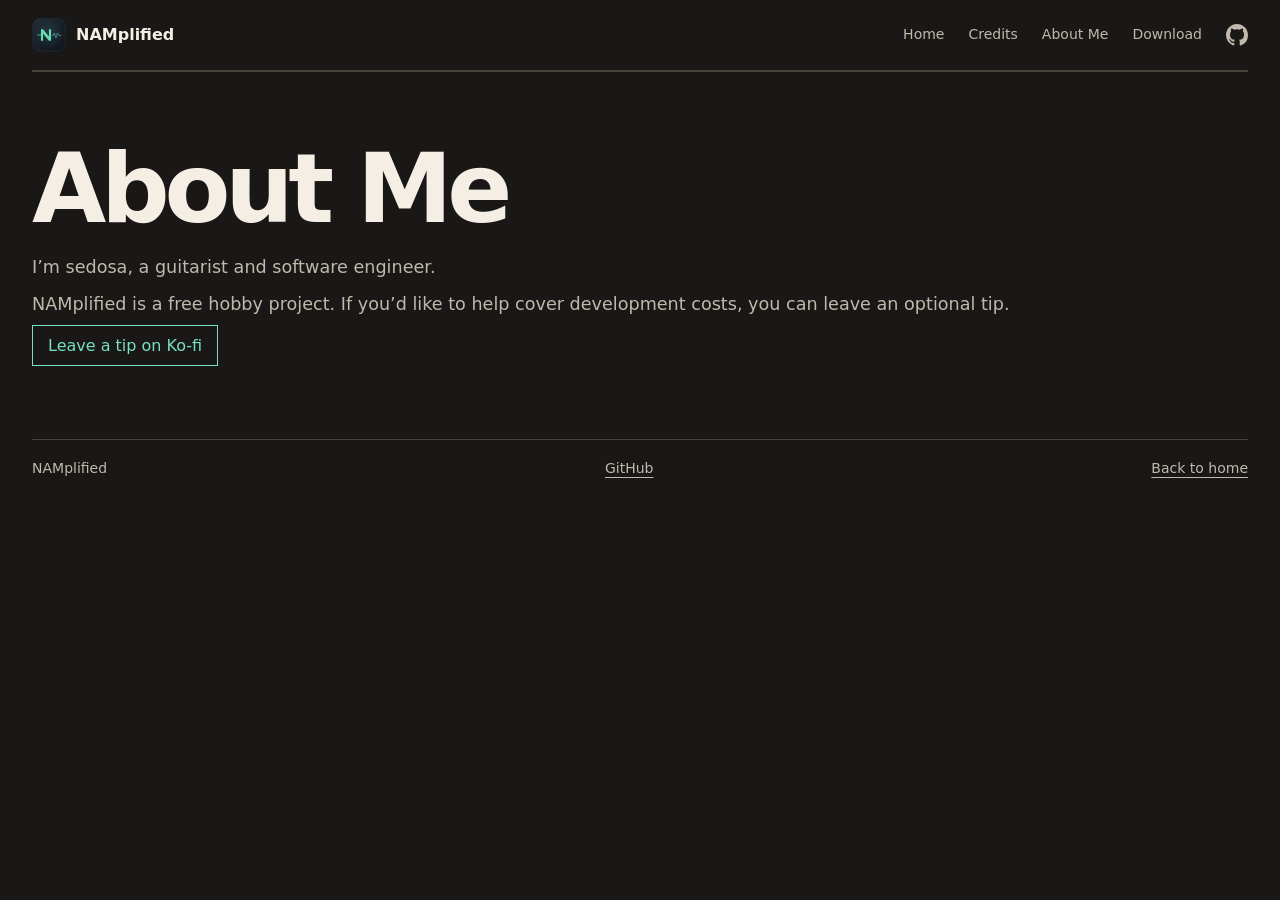
==== about.html @ 408299df "Update NAMplified website and add subpages" ====
<!doctype html>
<html lang="en">
<head>
<meta charset="utf-8">
<meta name="viewport" content="width=device-width, initial-scale=1">
<meta name="description" content="Meet sedosa, the guitarist and software engineer behind NAMplified.">
<title>About Me | NAMplified</title>
<link rel="icon" href="./assets/icon.svg" type="image/svg+xml">
<link rel="stylesheet" href="./style.css?v=3d162f4a30a9">
</head>
<body>
<header class="wrap">
<a class="brand" href="./"><img src="./assets/icon.svg" width="34" height="34" alt="">NAMplified</a>
<nav aria-label="Main navigation"><a href="./index.html">Home</a><a href="./credits.html">Credits</a><a href="./about.html" aria-current="page">About Me</a><a href="./download.html">Download</a>
<a href="https://github.com/sedosa-guitar/namplified" title="NAMplified on GitHub" aria-label="NAMplified on GitHub" style="display: inline-flex; align-items: center">
<svg aria-hidden="true" width="22" height="22" viewBox="0 0 16 16" fill="currentColor">
<path d="M8 0C3.58 0 0 3.58 0 8c0 3.54 2.29 6.53 5.47 7.59.4.07.55-.17.55-.38 0-.19-.01-.82-.01-1.49-2.01.37-2.53-.49-2.69-.94-.09-.23-.48-.94-.82-1.13-.28-.15-.68-.52-.01-.53.63-.01 1.08.58 1.23.82.72 1.21 1.87.87 2.33.66.07-.52.28-.87.51-1.07-1.78-.2-3.64-.89-3.64-3.95 0-.87.31-1.59.82-2.15-.08-.2-.36-1.02.08-2.12 0 0 .67-.21 2.2.82a7.65 7.65 0 0 1 4 0c1.53-1.04 2.2-.82 2.2-.82.44 1.1.16 1.92.08 2.12.51.56.82 1.27.82 2.15 0 3.07-1.87 3.75-3.65 3.95.29.25.54.73.54 1.48 0 1.07-.01 1.93-.01 2.2 0 .21.15.46.55.38A8 8 0 0 0 16 8c0-4.42-3.58-8-8-8Z"/>
</svg>
</a>
</nav>
</header>
<main>
<section id="about" class="wrap rig">
  <h1>About Me</h1>
  <p class="lede">I’m sedosa, a guitarist and software engineer.</p>
  <p class="lede">NAMplified is a free hobby project. If you’d like to help cover development costs, you can leave an optional tip.</p>
  <p><a class="button" href="https://ko-fi.com/sedosa">Leave a tip on Ko-fi</a></p>
</section>
</main>
<footer class="wrap" style="flex-wrap: wrap">
  <span>NAMplified</span>
  <a href="https://github.com/sedosa-guitar/namplified">GitHub</a>
  <a href="./">Back to home</a>
</footer>
</body>
</html>
---- style.css ----
:root {
  color-scheme: dark;
  --background: #191817;
  --surface: #22201e;
  --text: #f4eee5;
  --muted: #c1b8ac;
  --accent: #78dfc1;
  --line: #48423a;
}

* { box-sizing: border-box; }

body {
  margin: 0;
  background: var(--background);
  color: var(--text);
  font: 16px/1.55 system-ui, sans-serif;
}

a { color: inherit; text-underline-offset: .25em; }
a:focus-visible, summary:focus-visible { outline: 2px solid var(--accent); outline-offset: 4px; }
img { display: block; width: 100%; height: auto; }
.wrap { width: min(1280px, calc(100% - 64px)); margin-inline: auto; }

header, nav, footer, .brand { display: flex; align-items: center; gap: 24px; }
header, footer { justify-content: space-between; flex-wrap: wrap; padding-block: 18px; }
header { border-bottom: 1px solid var(--line); }
nav { flex-wrap: wrap; }
nav a { text-decoration: none; }
nav a:hover { color: var(--accent); }
.brand { gap: 10px; font-weight: 750; text-decoration: none; }
.brand img { width: 34px; }
nav, footer { color: var(--muted); font-size: .875rem; }

.hero {
  display: flex;
  justify-content: space-between;
  align-items: end;
  flex-wrap: wrap;
  gap: 20px 32px;
  padding-block: clamp(32px, 5vw, 72px) 28px;
}

h1, h2, h3 { margin: 0; line-height: 1.12; }
h1 { font-size: clamp(2.7rem, 7.5vw, 6.5rem); letter-spacing: -.055em; }
h2 { font-size: clamp(1.65rem, 3vw, 2.7rem); letter-spacing: -.035em; }
h3 { font-size: 1.15rem; }
h2 small, h3 small { font-size: .75rem; color: var(--accent); font-weight: 600; letter-spacing: 0; }
p, li { color: var(--muted); }
.lede { margin: 10px 0 0; font-size: 1.1rem; }
.button { padding: 10px 15px; border: 1px solid var(--accent); color: var(--accent); text-decoration: none; }
.button:hover { background: var(--accent); color: var(--background); }
.screen { margin-block: 0 clamp(40px, 7vw, 88px); }
.screen, .frame { display: block; border: 1px solid var(--line); border-radius: 4px; overflow: hidden; }
.rig, .release { border-top: 1px solid var(--line); padding-block: clamp(32px, 5vw, 68px); }

.routing { margin-top: 24px; border-top: 1px solid var(--line); }
.routing details { border-bottom: 1px solid var(--line); padding: 0 12px; }
.routing details[open] { background: var(--surface); }
.routing summary { padding: 12px 0; cursor: pointer; font-weight: 700; }
.routing summary::marker { color: var(--accent); }
.routing summary span { color: var(--muted); font-weight: 400; margin-inline-start: 12px; }
.routing a { display: block; margin-bottom: 14px; }

.cab-examples, .builder { display: grid; grid-template-columns: repeat(2, minmax(0, 1fr)); gap: 24px; }
.cab-examples { margin-top: 24px; }
.builder { align-items: center; }
.builder blockquote { margin-inline: 0; padding-inline-start: 14px; border-inline-start: 2px solid var(--accent); color: var(--accent); }
.builder ol { padding-inline-start: 22px; }
.library .frame { max-width: 850px; }
.formats { display: flex; flex-wrap: wrap; gap: 12px 24px; list-style: none; padding: 0; }
.formats li { color: var(--accent); }
footer { border-top: 1px solid var(--line); }

@media (max-width: 760px) {
  .wrap { width: calc(100% - 32px); }
  .cab-examples, .builder { grid-template-columns: 1fr; }
  nav { gap: 12px; }
}

.credits { display: grid; grid-template-columns: repeat(2, minmax(0, 1fr)); gap: 0 24px; margin-block: 24px; }
.credits > div { padding-block: 14px; border-top: 1px solid var(--line); }
.credits dt { font-weight: 700; color: var(--accent); }
.credits dd { margin: 4px 0 0; color: var(--muted); }
@media (max-width: 760px) {
  .credits { grid-template-columns: 1fr; }
}
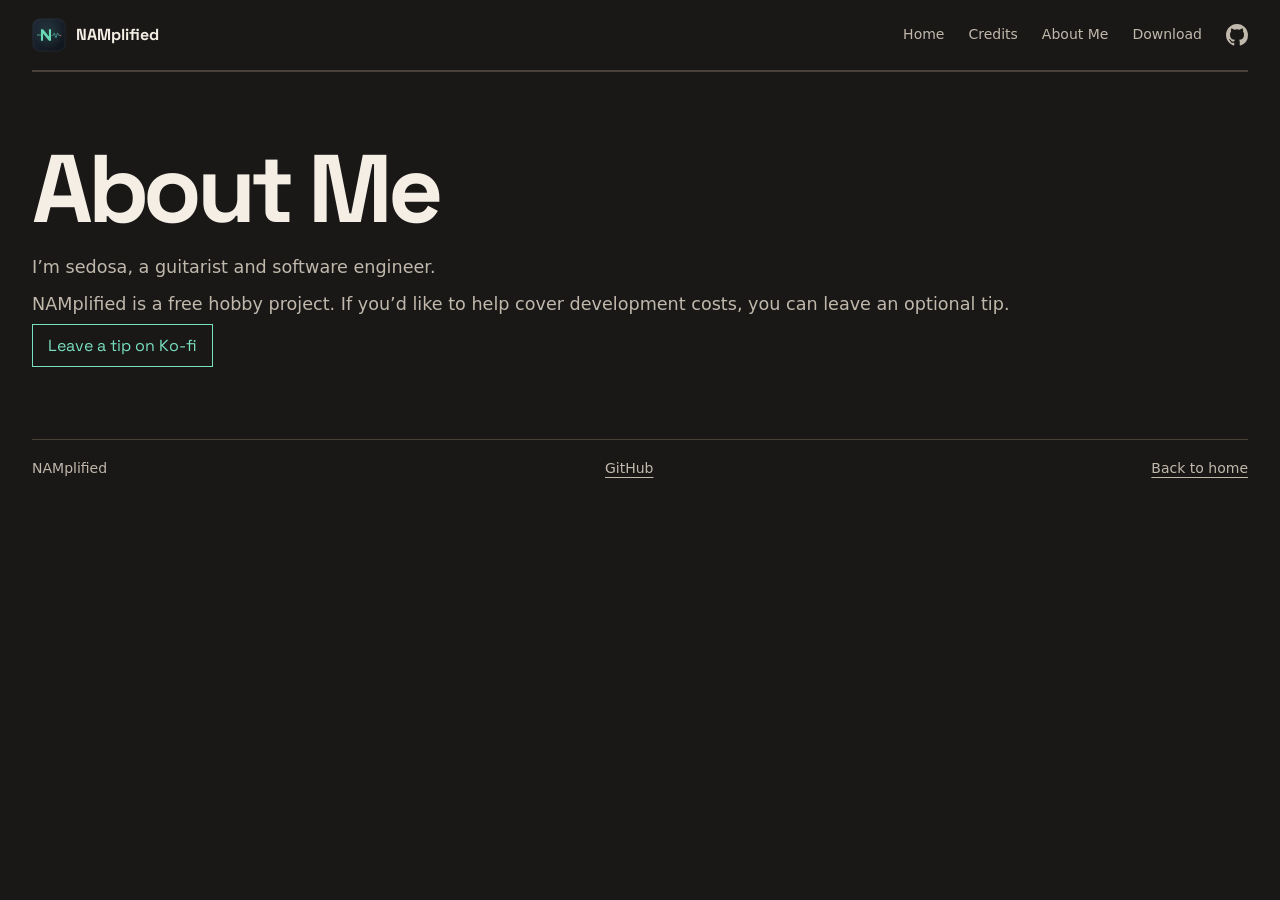
==== commit 45b2372d: "Use Space Grotesk in website headings" ====
--- a/about.html
+++ b/about.html
@@ -6,7 +6,7 @@
 <meta name="description" content="Meet sedosa, the guitarist and software engineer behind NAMplified.">
 <title>About Me | NAMplified</title>
 <link rel="icon" href="./assets/icon.svg" type="image/svg+xml">
-<link rel="stylesheet" href="./style.css?v=3d162f4a30a9">
+<link rel="stylesheet" href="./style.css?v=space-grotesk">
 </head>
 <body>
 <header class="wrap">
--- a/style.css
+++ b/style.css
@@ -1,3 +1,10 @@
+@font-face {
+  font-family: "Space Grotesk";
+  src: url("./assets/SpaceGrotesk.ttf") format("truetype");
+  font-weight: 300 700;
+  font-display: swap;
+}
+
 :root {
   color-scheme: dark;
   --background: #191817;
@@ -50,6 +57,28 @@
 .lede { margin: 10px 0 0; font-size: 1.1rem; }
 .button { padding: 10px 15px; border: 1px solid var(--accent); color: var(--accent); text-decoration: none; }
 .button:hover { background: var(--accent); color: var(--background); }
+.hero-download .button { display: inline-block; }
+.hero-download p { margin: 8px 0 0; font-size: .875rem; }
+.highlights {
+  display: grid;
+  grid-template-columns: repeat(3, minmax(0, 1fr));
+  gap: 12px;
+  list-style: none;
+  padding: 0;
+  margin-block: 0 20px;
+}
+.highlights a {
+  display: block;
+  height: 100%;
+  padding: 14px 16px;
+  border: 1px solid var(--line);
+  border-radius: 4px;
+  background: var(--surface);
+  text-decoration: none;
+}
+.highlights a:is(:hover, :focus-visible) { border-color: var(--accent); }
+.highlights strong { display: block; color: var(--accent); }
+.highlights span { display: block; margin-top: 4px; color: var(--muted); }
 .screen { margin-block: 0 clamp(40px, 7vw, 88px); }
 .screen, .frame { display: block; border: 1px solid var(--line); border-radius: 4px; overflow: hidden; }
 .rig, .release { border-top: 1px solid var(--line); padding-block: clamp(32px, 5vw, 68px); }
@@ -67,6 +96,12 @@
 .builder { align-items: center; }
 .builder blockquote { margin-inline: 0; padding-inline-start: 14px; border-inline-start: 2px solid var(--accent); color: var(--accent); }
 .builder ol { padding-inline-start: 22px; }
+.cabinet-intro { display: grid; grid-template-columns: minmax(0, 1fr) auto; gap: 10px 32px; align-items: end; }
+.cabinet-intro .lede { max-width: 52ch; }
+.cabinet-formats { margin: 0; padding-inline-start: 16px; border-inline-start: 2px solid var(--accent); }
+.cabinet-formats strong { color: var(--text); }
+.cabinet-preview { margin: clamp(20px, 3vw, 34px) 0 0; }
+.cabinet-preview figcaption { margin-top: 10px; color: var(--muted); font-size: .875rem; }
 .library .frame { max-width: 850px; }
 .formats { display: flex; flex-wrap: wrap; gap: 12px 24px; list-style: none; padding: 0; }
 .formats li { color: var(--accent); }
@@ -74,7 +109,8 @@
 
 @media (max-width: 760px) {
   .wrap { width: calc(100% - 32px); }
-  .cab-examples, .builder { grid-template-columns: 1fr; }
+  .highlights, .cab-examples, .builder, .cabinet-intro { grid-template-columns: 1fr; }
+  .cabinet-formats { margin-top: 6px; }
   nav { gap: 12px; }
 }
 
@@ -85,3 +121,7 @@
 @media (max-width: 760px) {
   .credits { grid-template-columns: 1fr; }
 }
+
+.brand, h1, h2, h3, .button, .highlights strong {
+  font-family: "Space Grotesk", system-ui, sans-serif;
+}
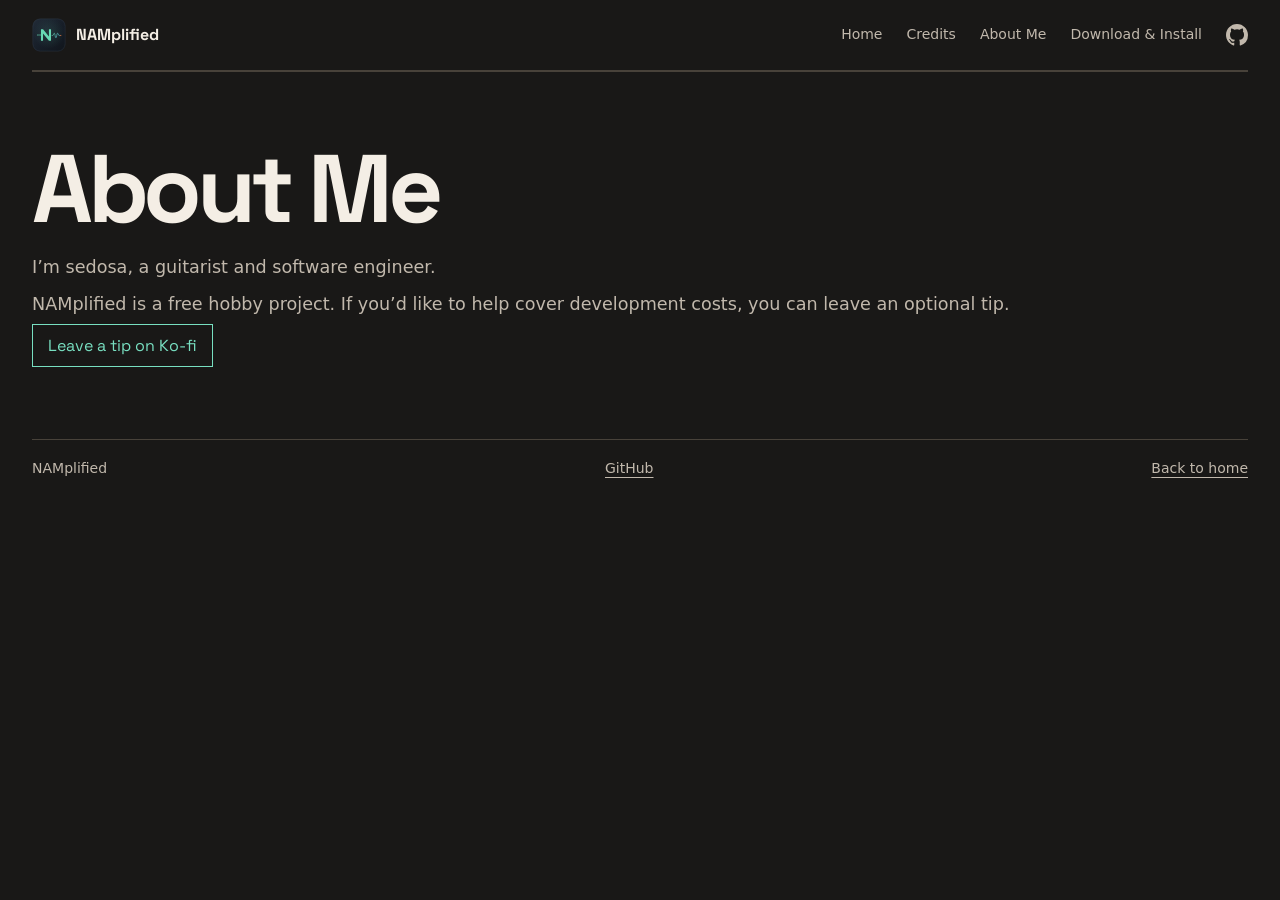
==== commit e097f34d: "Publish macOS install guide and refresh comparison screenshot" ====
--- a/about.html
+++ b/about.html
@@ -11,7 +11,7 @@
 <body>
 <header class="wrap">
 <a class="brand" href="./"><img src="./assets/icon.svg" width="34" height="34" alt="">NAMplified</a>
-<nav aria-label="Main navigation"><a href="./index.html">Home</a><a href="./credits.html">Credits</a><a href="./about.html" aria-current="page">About Me</a><a href="./download.html">Download</a>
+<nav aria-label="Main navigation"><a href="./index.html">Home</a><a href="./credits.html">Credits</a><a href="./about.html" aria-current="page">About Me</a><a href="./download.html">Download &amp; Install</a>
 <a href="https://github.com/sedosa-guitar/namplified" title="NAMplified on GitHub" aria-label="NAMplified on GitHub" style="display: inline-flex; align-items: center">
 <svg aria-hidden="true" width="22" height="22" viewBox="0 0 16 16" fill="currentColor">
 <path d="M8 0C3.58 0 0 3.58 0 8c0 3.54 2.29 6.53 5.47 7.59.4.07.55-.17.55-.38 0-.19-.01-.82-.01-1.49-2.01.37-2.53-.49-2.69-.94-.09-.23-.48-.94-.82-1.13-.28-.15-.68-.52-.01-.53.63-.01 1.08.58 1.23.82.72 1.21 1.87.87 2.33.66.07-.52.28-.87.51-1.07-1.78-.2-3.64-.89-3.64-3.95 0-.87.31-1.59.82-2.15-.08-.2-.36-1.02.08-2.12 0 0 .67-.21 2.2.82a7.65 7.65 0 0 1 4 0c1.53-1.04 2.2-.82 2.2-.82.44 1.1.16 1.92.08 2.12.51.56.82 1.27.82 2.15 0 3.07-1.87 3.75-3.65 3.95.29.25.54.73.54 1.48 0 1.07-.01 1.93-.01 2.2 0 .21.15.46.55.38A8 8 0 0 0 16 8c0-4.42-3.58-8-8-8Z"/>
--- a/style.css
+++ b/style.css
@@ -125,3 +125,11 @@
 .brand, h1, h2, h3, .button, .highlights strong {
   font-family: "Space Grotesk", system-ui, sans-serif;
 }
+
+.highlights img {
+  margin-top: 12px;
+  aspect-ratio: 3 / 1;
+  object-fit: cover;
+  object-position: center top;
+  border-radius: 4px;
+}
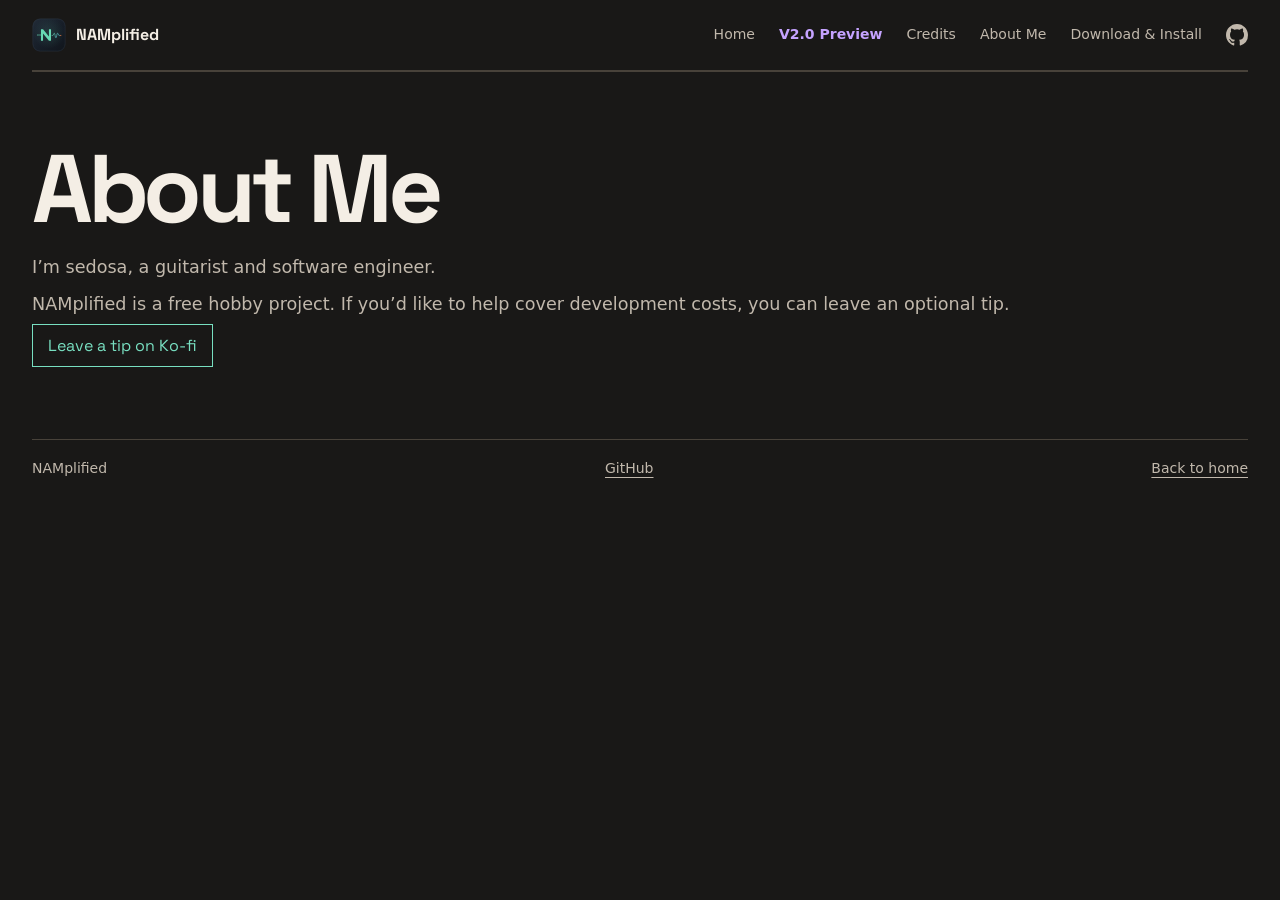
==== commit 655bb098: "Publish the NAMplified V2 preview" ====
--- a/about.html
+++ b/about.html
@@ -11,7 +11,7 @@
 <body>
 <header class="wrap">
 <a class="brand" href="./"><img src="./assets/icon.svg" width="34" height="34" alt="">NAMplified</a>
-<nav aria-label="Main navigation"><a href="./index.html">Home</a><a href="./credits.html">Credits</a><a href="./about.html" aria-current="page">About Me</a><a href="./download.html">Download &amp; Install</a>
+<nav aria-label="Main navigation"><a href="./index.html">Home</a><a href="./v2.html" style="color:#c5a3ff;font-weight:650">V2.0 Preview</a><a href="./credits.html">Credits</a><a href="./about.html" aria-current="page">About Me</a><a href="./download.html">Download &amp; Install</a>
 <a href="https://github.com/sedosa-guitar/namplified" title="NAMplified on GitHub" aria-label="NAMplified on GitHub" style="display: inline-flex; align-items: center">
 <svg aria-hidden="true" width="22" height="22" viewBox="0 0 16 16" fill="currentColor">
 <path d="M8 0C3.58 0 0 3.58 0 8c0 3.54 2.29 6.53 5.47 7.59.4.07.55-.17.55-.38 0-.19-.01-.82-.01-1.49-2.01.37-2.53-.49-2.69-.94-.09-.23-.48-.94-.82-1.13-.28-.15-.68-.52-.01-.53.63-.01 1.08.58 1.23.82.72 1.21 1.87.87 2.33.66.07-.52.28-.87.51-1.07-1.78-.2-3.64-.89-3.64-3.95 0-.87.31-1.59.82-2.15-.08-.2-.36-1.02.08-2.12 0 0 .67-.21 2.2.82a7.65 7.65 0 0 1 4 0c1.53-1.04 2.2-.82 2.2-.82.44 1.1.16 1.92.08 2.12.51.56.82 1.27.82 2.15 0 3.07-1.87 3.75-3.65 3.95.29.25.54.73.54 1.48 0 1.07-.01 1.93-.01 2.2 0 .21.15.46.55.38A8 8 0 0 0 16 8c0-4.42-3.58-8-8-8Z"/>
--- a/style.css
+++ b/style.css
@@ -133,3 +133,77 @@
   object-position: center top;
   border-radius: 4px;
 }
+
+.effects-detail {
+  display: grid;
+  grid-template-columns: repeat(2, minmax(0, 1fr));
+  gap: clamp(24px, 5vw, 64px);
+  margin-top: 32px;
+}
+.effect { min-width: 0; }
+.effect-figure { margin: 16px 0 24px; }
+.effect-figure figcaption {
+  display: flex;
+  justify-content: space-between;
+  gap: 8px 16px;
+  flex-wrap: wrap;
+  margin-top: 10px;
+  color: var(--muted);
+  font-size: .875rem;
+}
+.effect-figure figcaption strong { color: var(--text); }
+.echo-map, .reverb-map {
+  min-height: 128px;
+  box-sizing: border-box;
+  display: grid;
+  align-content: center;
+  align-items: center;
+  gap: 8px;
+  padding: 16px 18px;
+  border: 1px solid var(--line);
+  border-radius: 4px;
+  background: var(--surface);
+}
+.echo-map { grid-template-columns: 2ch repeat(4, minmax(0, 1fr)); }
+.reverb-map { grid-template-columns: 6ch minmax(0, 1fr); }
+.echo-map span, .reverb-map span { color: var(--muted); font-size: .875rem; }
+.echo-map i {
+  display: block;
+  position: relative;
+  height: 35px;
+  background: linear-gradient(var(--line), var(--line)) 50% 50% / 100% 1px no-repeat;
+}
+.echo-map .echo::before {
+  position: absolute;
+  content: "";
+  width: var(--diameter);
+  height: var(--diameter);
+  inset: 50% auto auto 50%;
+  transform: translate(-50%, -50%);
+  border-radius: 50%;
+  background: var(--accent);
+  opacity: var(--strength);
+}
+.echo-primary { --diameter: 24px; --strength: 1; }
+.echo-second { --diameter: 19px; --strength: .78; }
+.echo-third { --diameter: 14px; --strength: .59; }
+.echo-fourth { --diameter: 10px; --strength: .46; }
+.reverb-tail { position: relative; height: 23px; background: linear-gradient(var(--line), var(--line)) 50% 100% / 100% 1px no-repeat; }
+.reverb-tail i { position: absolute; left: var(--x); bottom: 0; height: var(--h); width: 2px; background: var(--accent); }
+.reverb-tail b {
+  position: absolute;
+  inset: 0 var(--end) 0 var(--start);
+  background: var(--accent);
+  opacity: .72;
+  clip-path: polygon(0 100%, var(--peak) 8%, calc(var(--peak) + 10%) 26%, calc(var(--peak) + 20%) 50%, 73% 79%, 100% 100%);
+}
+.reverb-tail:has(i) b { clip-path: polygon(0 100%, 12% 25%, 37% 51%, 70% 79%, 100% 100%); }
+.effect-modes { margin: 0; }
+.effect-modes > div { padding-block: 14px; border-top: 1px solid var(--line); }
+.effect-modes dt { color: var(--text); font-weight: 700; }
+.effect-modes dd { margin: 4px 0 0; color: var(--muted); }
+.effect-modes small { margin-left: .35em; color: var(--accent); font-weight: 400; }
+.effect-caption { margin: 6px 0 28px; font-size: .875rem; }
+@media (max-width: 720px) {
+  .effects-detail { grid-template-columns: 1fr; }
+}
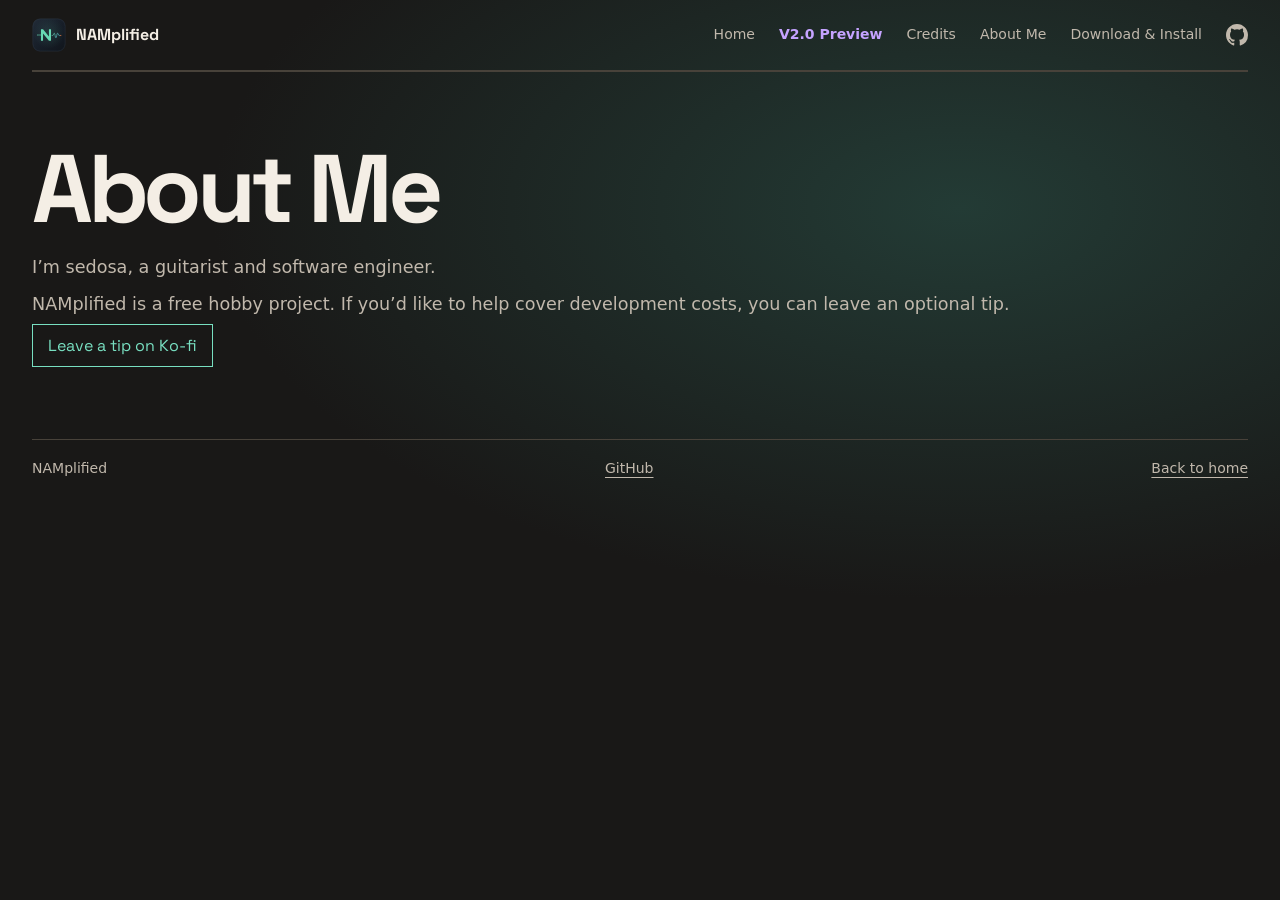
==== commit 04b959d7: "Add a teal gradient to the main website pages" ====
--- a/about.html
+++ b/about.html
@@ -6,7 +6,7 @@
 <meta name="description" content="Meet sedosa, the guitarist and software engineer behind NAMplified.">
 <title>About Me | NAMplified</title>
 <link rel="icon" href="./assets/icon.svg" type="image/svg+xml">
-<link rel="stylesheet" href="./style.css?v=space-grotesk">
+<link rel="stylesheet" href="./style.css?v=teal-gradient">
 </head>
 <body>
 <header class="wrap">
--- a/style.css
+++ b/style.css
@@ -22,6 +22,11 @@
   background: var(--background);
   color: var(--text);
   font: 16px/1.55 system-ui, sans-serif;
+}
+
+body:not(.v2) {
+  min-height: 100vh;
+  background: radial-gradient(ellipse 65rem 34rem at 75% 13rem, #233b35, transparent 72%), var(--background);
 }
 
 a { color: inherit; text-underline-offset: .25em; }
